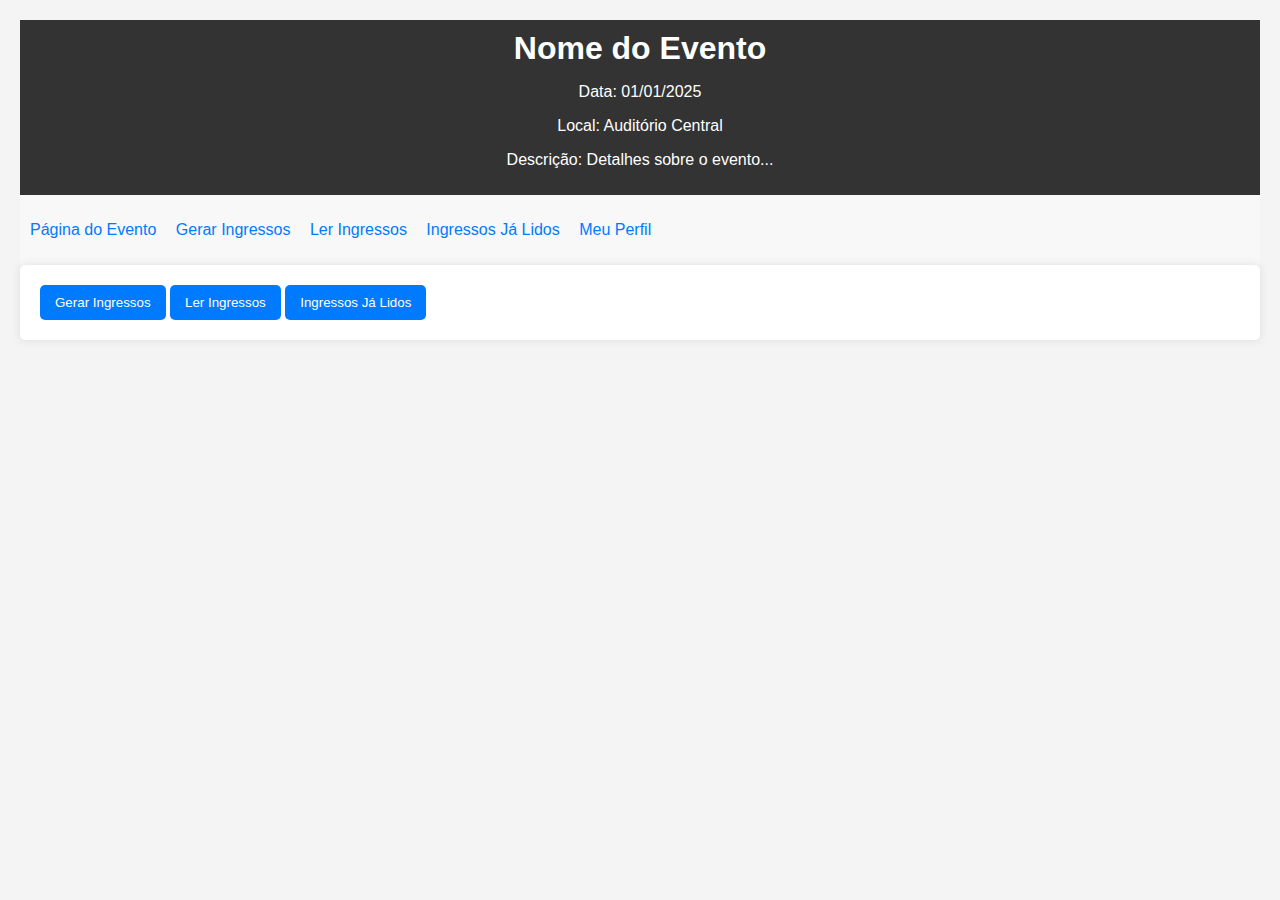
==== event.html @ 32cb4601 "Add files via upload" ====
<!DOCTYPE html>
<html lang="pt-BR">
<head>
    <meta charset="UTF-8">
    <meta name="viewport" content="width=device-width, initial-scale=1.0">
    <title>Página do Evento</title>
    <link rel="stylesheet" href="styles.css">
</head>
<body>
    <header>
        <h1>Nome do Evento</h1>
        <p>Data: 01/01/2025</p>
        <p>Local: Auditório Central</p>
        <p>Descrição: Detalhes sobre o evento...</p>
    </header>
    <nav>
        <ul>
            <li><a href="event.html">Página do Evento</a></li>
            <li><a href="generate-tickets.html">Gerar Ingressos</a></li>
            <li><a href="read-tickets.html">Ler Ingressos</a></li>
            <li><a href="view-read-tickets.html">Ingressos Já Lidos</a></li>
            <li><a href="profile.html">Meu Perfil</a></li>
        </ul>
    </nav>
    <main>
        <button onclick="window.location.href='generate-tickets.html'">Gerar Ingressos</button>
        <button onclick="window.location.href='read-tickets.html'">Ler Ingressos</button>
        <button onclick="window.location.href='view-read-tickets.html'">Ingressos Já Lidos</button>
    </main>
</body>
</html>
---- styles.css ----
body {
    font-family: Arial, sans-serif;
    margin: 0;
    padding: 20px;
    background-color: #f4f4f4;
}

header {
    background: #333;
    color: #fff;
    padding: 10px 0;
    text-align: center;
}

h1 {
    margin: 0;
}

main {
    padding: 20px;
    background: #fff;
    border-radius: 5px;
    box-shadow: 0 0 10px rgba(0, 0, 0, 0.1);
}

button {
    padding: 10px 15px;
    background: #007bff;
    color: #fff;
    border: none;
    border-radius: 5px;
    cursor: pointer;
}

button:hover {
    background: #0056b3;
}

table {
    width: 100%;
    border-collapse: collapse;
    margin-top: 20px;
}

th, td {
    border: 1px solid #ccc;
    padding: 10px;
    text-align: left;
}

th {
    background: #f4f4f4;
}
nav {
    background-color: #f8f8f8;
    padding: 10px;
}

nav ul {
    list-style-type: none;
    padding: 0;
}

nav li {
    display: inline;
    margin-right: 15px;
}

nav a {
    text-decoration: none;
    color: #007bff;
}

nav a:hover {
    text-decoration: underline;
}
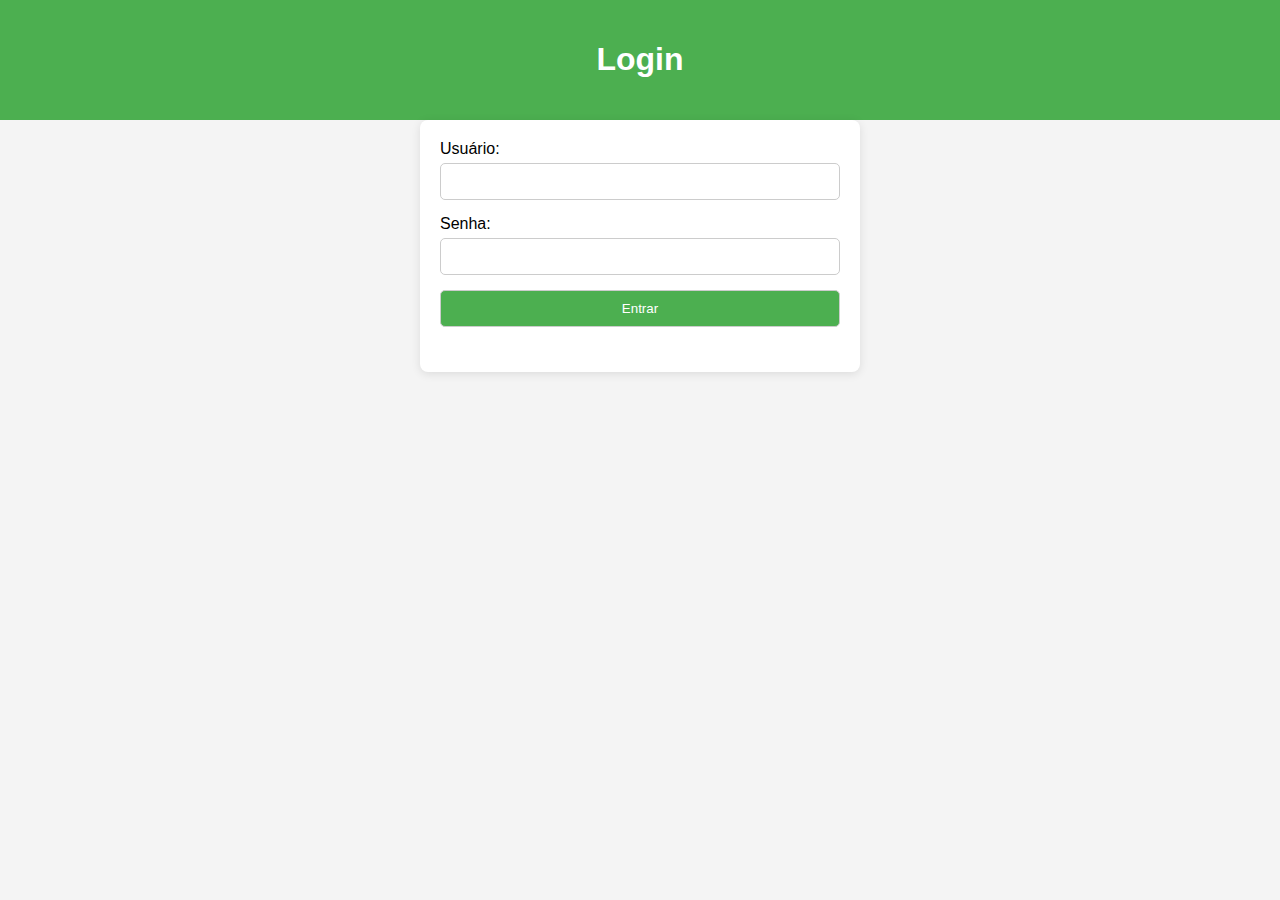
==== commit 525a8aa4: "Add files via upload" ====
--- a/event.html
+++ b/event.html
@@ -5,14 +5,13 @@
     <meta name="viewport" content="width=device-width, initial-scale=1.0">
     <title>Página do Evento</title>
     <link rel="stylesheet" href="styles.css">
+    <script src="https://cdnjs.cloudflare.com/ajax/libs/jquery/3.5.1/jquery.min.js"></script>
 </head>
 <body>
     <header>
-        <h1>Nome do Evento</h1>
-        <p>Data: 01/01/2025</p>
-        <p>Local: Auditório Central</p>
-        <p>Descrição: Detalhes sobre o evento...</p>
+        <h1>Página do Evento</h1>
     </header>
+
     <nav>
         <ul>
             <li><a href="event.html">Página do Evento</a></li>
@@ -20,12 +19,29 @@
             <li><a href="read-tickets.html">Ler Ingressos</a></li>
             <li><a href="view-read-tickets.html">Ingressos Já Lidos</a></li>
             <li><a href="profile.html">Meu Perfil</a></li>
+            <li><a href="login.html" id="login-link">Login</a></li>
         </ul>
     </nav>
+
     <main>
-        <button onclick="window.location.href='generate-tickets.html'">Gerar Ingressos</button>
-        <button onclick="window.location.href='read-tickets.html'">Ler Ingressos</button>
-        <button onclick="window.location.href='view-read-tickets.html'">Ingressos Já Lidos</button>
+        <h2>Bem-vindo ao Evento</h2>
+        <p>Informações sobre o evento estarão aqui.</p>
     </main>
+
+    <script>
+        // Verifica se o usuário está logado
+        if (!localStorage.getItem('isLoggedIn')) {
+            window.location.href = 'login.html'; // Redireciona para a página de login se não estiver logado
+        }
+
+        // Botão de logout
+        const loginLink = document.getElementById('login-link');
+        loginLink.innerText = 'Logout';
+        loginLink.addEventListener('click', function(event) {
+            event.preventDefault();
+            localStorage.removeItem('isLoggedIn'); // Remove o status de login
+            window.location.href = 'login.html'; // Redireciona para a página de login
+        });
+    </script>
 </body>
 </html>
--- a/styles.css
+++ b/styles.css
@@ -1,76 +1,136 @@
+/* Estilo Global */
 body {
     font-family: Arial, sans-serif;
+    background-color: #f4f4f4; /* Cor de fundo leve */
     margin: 0;
-    padding: 20px;
-    background-color: #f4f4f4;
+    padding: 0;
+    display: flex;
+    flex-direction: column;
+    align-items: center; /* Centraliza o conteúdo horizontalmente */
 }
 
+/* Estilo do Cabeçalho */
 header {
-    background: #333;
-    color: #fff;
-    padding: 10px 0;
+    background-color: #4CAF50; /* Cor de fundo do cabeçalho */
+    color: white;
+    padding: 20px;
     text-align: center;
+    width: 100%; /* Para garantir que o cabeçalho ocupe toda a largura */
 }
 
-h1 {
-    margin: 0;
-}
-
-main {
-    padding: 20px;
-    background: #fff;
-    border-radius: 5px;
-    box-shadow: 0 0 10px rgba(0, 0, 0, 0.1);
-}
-
-button {
-    padding: 10px 15px;
-    background: #007bff;
-    color: #fff;
-    border: none;
-    border-radius: 5px;
-    cursor: pointer;
-}
-
-button:hover {
-    background: #0056b3;
-}
-
-table {
-    width: 100%;
-    border-collapse: collapse;
-    margin-top: 20px;
-}
-
-th, td {
-    border: 1px solid #ccc;
-    padding: 10px;
-    text-align: left;
-}
-
-th {
-    background: #f4f4f4;
-}
+/* Estilo do Navegador */
 nav {
-    background-color: #f8f8f8;
-    padding: 10px;
+    margin: 20px 0; /* Margem superior e inferior */
 }
 
 nav ul {
-    list-style-type: none;
+    list-style-type: none; /* Remove os marcadores da lista */
     padding: 0;
 }
 
-nav li {
-    display: inline;
-    margin-right: 15px;
+nav ul li {
+    display: inline; /* Exibe itens de lista em linha */
+    margin: 0 15px; /* Margem entre os itens */
 }
 
-nav a {
-    text-decoration: none;
-    color: #007bff;
+nav ul li a {
+    text-decoration: none; /* Remove o sublinhado */
+    color: #4CAF50; /* Cor do texto */
+    font-weight: bold;
 }
 
-nav a:hover {
-    text-decoration: underline;
+nav ul li a:hover {
+    color: #333; /* Muda a cor ao passar o mouse */
 }
+
+/* Estilo do Conteúdo Principal */
+main {
+    max-width: 600px; /* Limita a largura máxima */
+    width: 100%; /* Para que ocupe toda a largura disponível */
+    background-color: white; /* Cor de fundo do conteúdo */
+    border-radius: 8px; /* Bordas arredondadas */
+    box-shadow: 0 2px 10px rgba(0, 0, 0, 0.1); /* Sombra sutil */
+    padding: 20px;
+}
+
+/* Formulário */
+form {
+    display: flex;
+    flex-direction: column; /* Coloca os elementos do formulário em coluna */
+}
+
+form label {
+    margin-bottom: 5px; /* Margem inferior para os rótulos */
+}
+
+form input[type="number"],
+form input[type="file"],
+form button {
+    margin-bottom: 15px; /* Margem inferior para inputs e botão */
+    padding: 10px; /* Preenchimento interno */
+    border: 1px solid #ccc; /* Borda leve */
+    border-radius: 5px; /* Bordas arredondadas */
+}
+
+/* Botão */
+form button {
+    background-color: #4CAF50; /* Cor de fundo do botão */
+    color: white;
+    cursor: pointer; /* Muda o cursor para pointer */
+}
+
+form button:hover {
+    background-color: #45a049; /* Cor de fundo do botão ao passar o mouse */
+}
+
+/* Exibição dos Ingressos */
+#generatedTickets div {
+    margin-bottom: 20px; /* Margem entre os ingressos */
+    text-align: center; /* Centraliza o texto */
+}
+
+#generatedTickets a {
+    display: block; /* Faz com que cada link ocupe uma nova linha */
+    margin-top: 10px; /* Margem superior para links */
+    color: #4CAF50; /* Cor do link */
+}
+
+/* Estilo Responsivo */
+@media (max-width: 600px) {
+    nav ul li {
+        display: block; /* Coloca os itens da navegação em coluna em telas pequenas */
+        margin: 10px 0; /* Margem vertical entre itens */
+    }
+
+    main {
+        margin: 10px; /* Margem para o conteúdo em telas pequenas */
+    }
+}
+/* Estilo para a página de login */
+main {
+    max-width: 400px; /* Largura máxima para o formulário de login */
+}
+
+form {
+    display: flex;
+    flex-direction: column; /* Coloca os elementos do formulário em coluna */
+}
+
+form input[type="text"],
+form input[type="password"],
+form button {
+    margin-bottom: 15px; /* Margem inferior para inputs e botão */
+    padding: 10px; /* Preenchimento interno */
+    border: 1px solid #ccc; /* Borda leve */
+    border-radius: 5px; /* Bordas arredondadas */
+}
+
+form button {
+    background-color: #4CAF50; /* Cor de fundo do botão */
+    color: white;
+    cursor: pointer; /* Muda o cursor para pointer */
+}
+
+form button:hover {
+    background-color: #45a049; /* Cor de fundo do botão ao passar o mouse */
+}
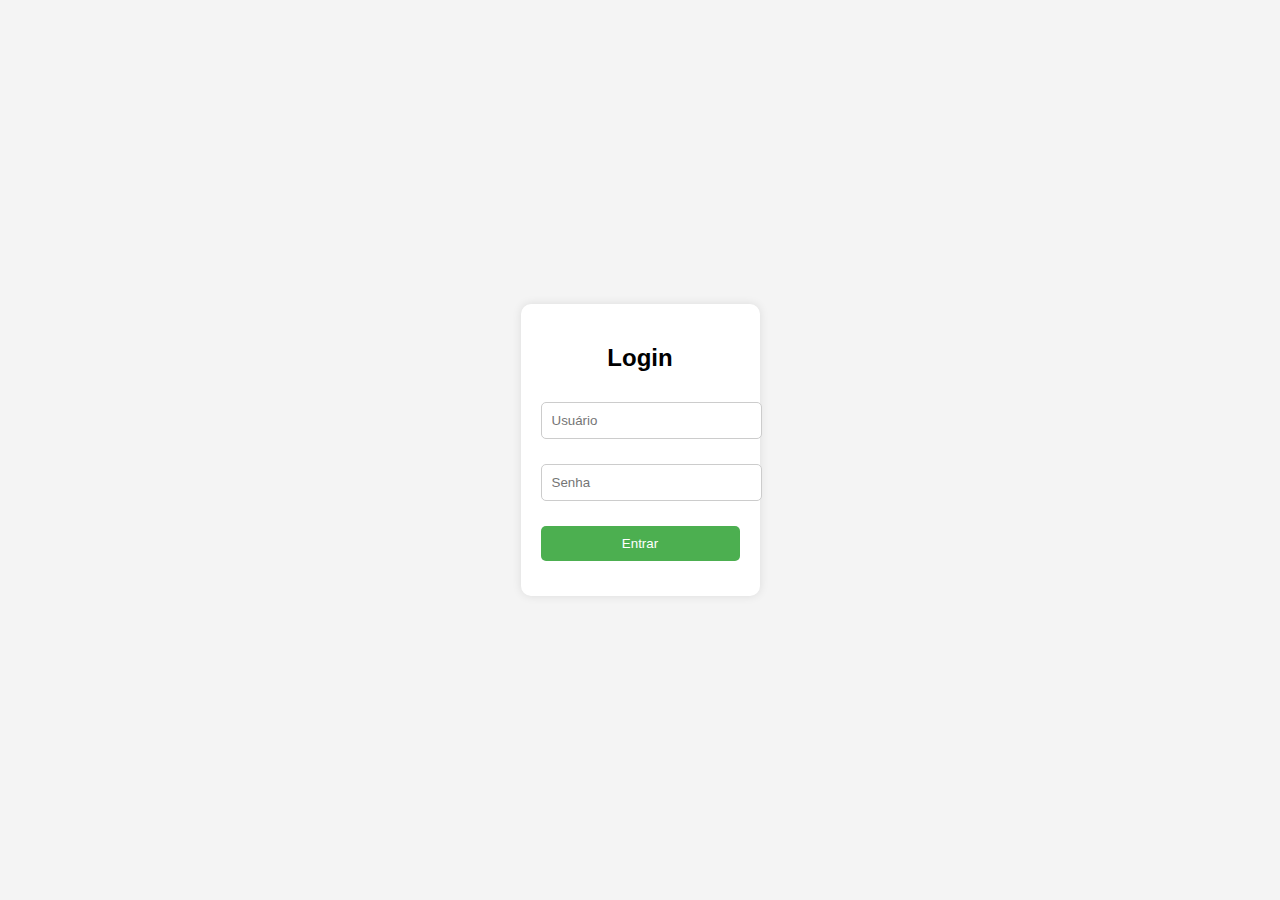
==== commit e5864ba8: "Update event.html" ====
--- a/event.html
+++ b/event.html
@@ -6,6 +6,18 @@
     <title>Página do Evento</title>
     <link rel="stylesheet" href="styles.css">
     <script src="https://cdnjs.cloudflare.com/ajax/libs/jquery/3.5.1/jquery.min.js"></script>
+<style>
+        h1 {
+            text-align: center;
+            margin-top: 20px;
+        }
+
+        p {
+            position: absolute;
+            top: 100px;
+            left: 50px;
+        }
+    </style>
 </head>
 <body>
     <header>
